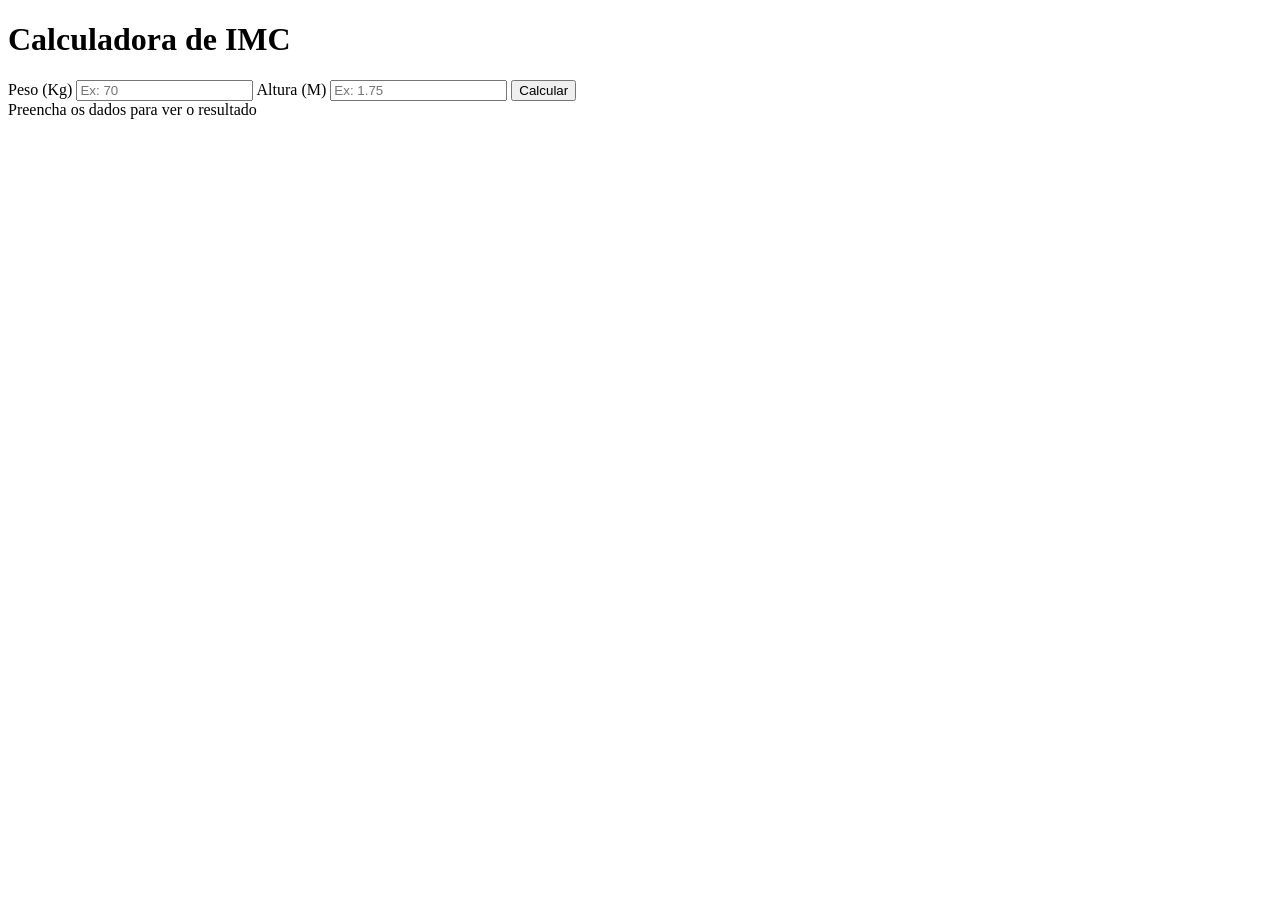
==== index.html @ 3c42c359 "Rename EstruturasCondicionaisComCSS.html to index.html" ====
<!DOCTYPE html>
<html lang="pt-br">

<head>
    <meta charset="UTF-8">
    <title>Calculadora de IMC</title>
    <meta name="viewport" content="width=device-width, initial-scale=1">

    <link rel="EstruturasCondicionaisComCSS" href="EstruturasCondicionaisComCSS.css">
</head>

<body>

    <div class="container">
        <h1>Calculadora de IMC</h1>

        <form>
            <label>Peso (Kg)</label>
            <input type="number" id="v1" placeholder="Ex: 70">

            <label>Altura (M)</label>
            <input type="number" id="v2" placeholder="Ex: 1.75">

            <button type="button" onclick="executar()">Calcular</button>
        </form>

        <div id="resultado" class="resultado">
            Preencha os dados para ver o resultado
        </div>
    </div>

    <script src="EstruturasCondicionaisComCSS.js"></script>

    <script>
        const executar = () => {
            const peso = Number(document.getElementById("v1").value);
            const altura = Number(document.getElementById("v2").value);

            if (!peso || !altura) {
                alert("Preencha os campos corretamente!");
                return;
            }

            const v_imc = imc(peso, altura);
            const v_sit = situacao(v_imc);

            const resultado = document.getElementById("resultado");

            resultado.innerHTML = `
                <strong>IMC:</strong> ${v_imc.toFixed(2)} <br>
                <strong>Situação:</strong> ${v_sit}
            `;

            // Muda a cor conforme IMC
            if (v_imc < 18.5) resultado.style.background = "#f1c40f";
            else if (v_imc < 25) resultado.style.background = "#2ecc71";
            else if (v_imc < 30) resultado.style.background = "#e67e22";
            else resultado.style.background = "#e74c3c";
        }
    </script>

</body>
</html>
---- EstruturasCondicionaisComCSS.css ----
body {
    font-family: Arial, sans-serif;
    background: linear-gradient(135deg, #4facfe, #00f2fe);
    display: flex;
    justify-content: center;
    align-items: center;
    height: 100vh;
}

/* Caixa */
.container {
    background: white;
    padding: 30px;
    border-radius: 15px;
    box-shadow: 0px 10px 25px rgba(0,0,0,0.2);
    width: 320px;
    text-align: center;
    animation: fadeIn 1s ease;
}

/* Título */
h1 {
    margin-bottom: 20px;
}

/* Inputs */
input {
    width: 100%;
    padding: 10px;
    margin: 8px 0;
    border-radius: 8px;
    border: 1px solid #ccc;
}

/* Botão */
button {
    width: 100%;
    padding: 10px;
    margin-top: 10px;
    border: none;
    border-radius: 8px;
    background: #4facfe;
    color: white;
    font-size: 16px;
    cursor: pointer;
    transition: 0.3s;
}

button:hover {
    background: #007bff;
    transform: scale(1.05);
}

/* Resultado */
.resultado {
    margin-top: 20px;
    padding: 15px;
    border-radius: 10px;
    background: #ecf0f1;
    transition: 0.5s;
}

/* Animação */
@keyframes fadeIn {
    from {
        opacity: 0;
        transform: translateY(20px);
    }
    to {
        opacity: 1;
        transform: translateY(0);
    }
}
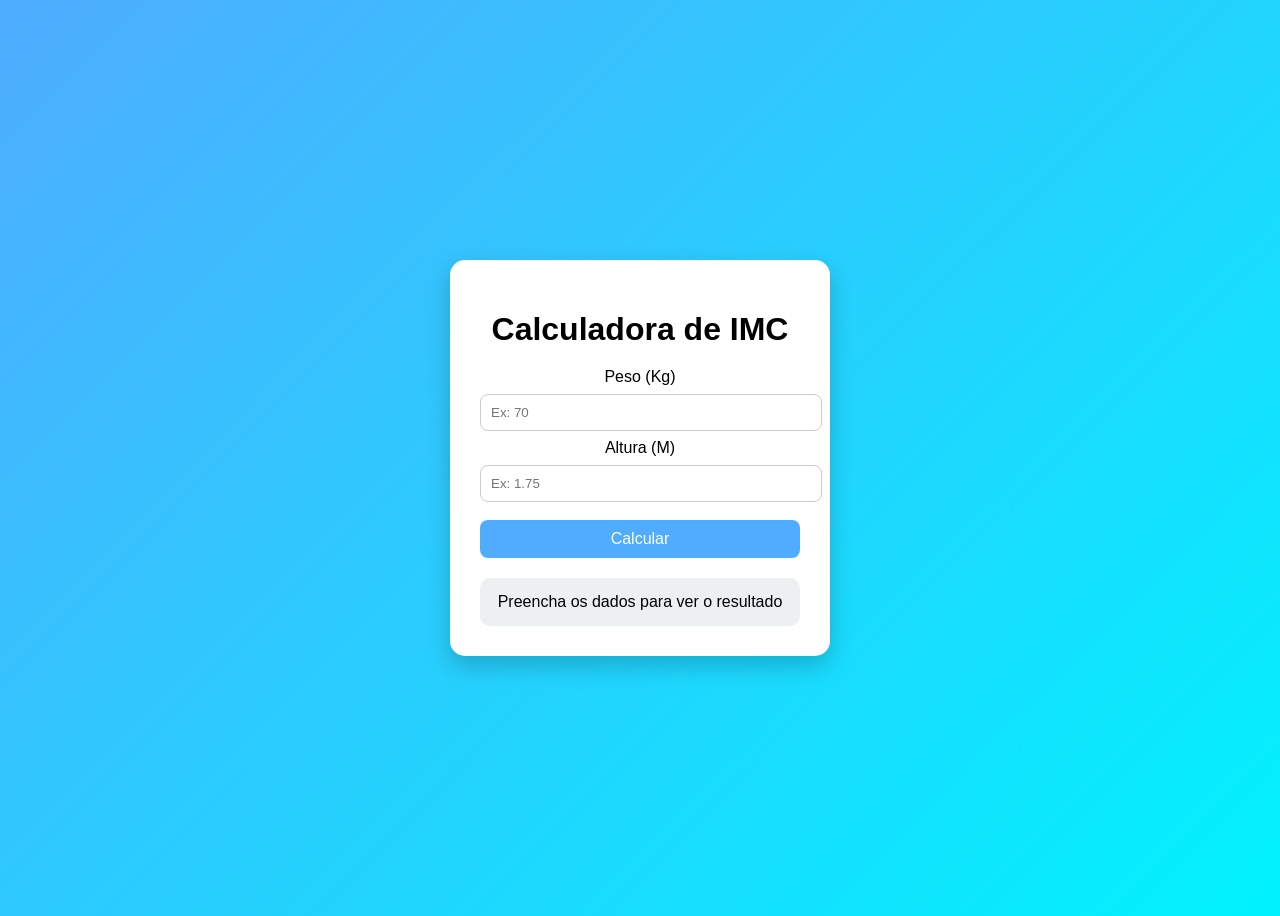
==== commit 01971438: "Fix HTML syntax and update stylesheet link" ====
--- a/index.html
+++ b/index.html
@@ -6,7 +6,7 @@
     <title>Calculadora de IMC</title>
     <meta name="viewport" content="width=device-width, initial-scale=1">
 
-    <link rel="EstruturasCondicionaisComCSS" href="EstruturasCondicionaisComCSS.css">
+    <link rel="stylesheet" href="EstruturasCondicionaisComCSS.css">
 </head>
 
 <body>
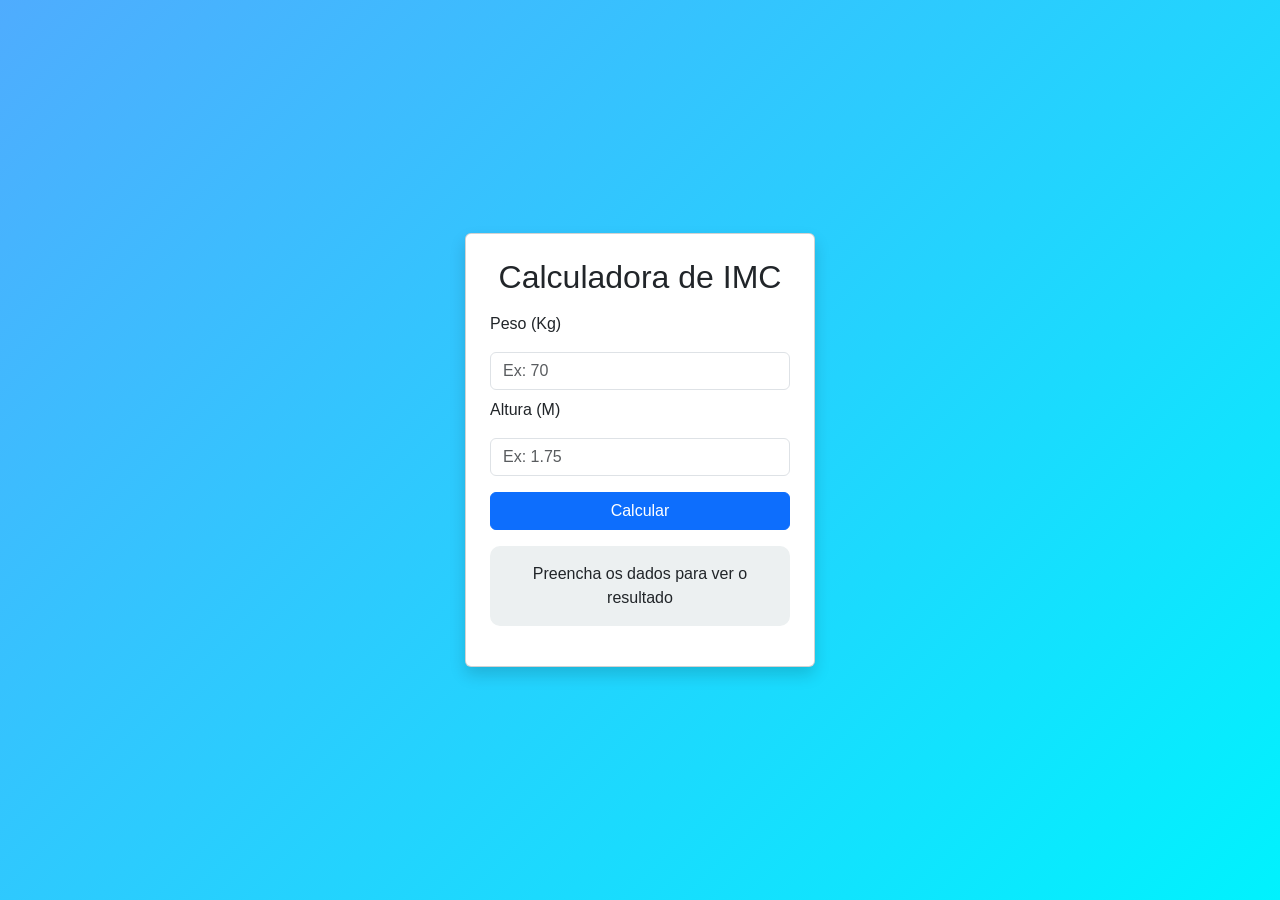
==== commit ccc159b4: "Refactor IMC calculator layout with Bootstrap Updated the layout and styling of the IMC calculator u" ====
--- a/index.html
+++ b/index.html
@@ -6,25 +6,35 @@
     <title>Calculadora de IMC</title>
     <meta name="viewport" content="width=device-width, initial-scale=1">
 
+    <!-- Bootstrap -->
+    <link href="https://cdn.jsdelivr.net/npm/bootstrap@5.3.8/dist/css/bootstrap.min.css" rel="stylesheet">
+
+    <!-- Seu CSS -->
     <link rel="stylesheet" href="EstruturasCondicionaisComCSS.css">
 </head>
 
-<body>
+<body class="bg-light d-flex justify-content-center align-items-center vh-100">
 
-    <div class="container">
-        <h1>Calculadora de IMC</h1>
+    <div class="card shadow p-4" style="width: 350px;">
+        <h2 class="text-center mb-3">Calculadora de IMC</h2>
 
         <form>
-            <label>Peso (Kg)</label>
-            <input type="number" id="v1" placeholder="Ex: 70">
+            <div class="mb-2">
+                <label class="form-label">Peso (Kg)</label>
+                <input type="number" id="v1" class="form-control" placeholder="Ex: 70">
+            </div>
 
-            <label>Altura (M)</label>
-            <input type="number" id="v2" placeholder="Ex: 1.75">
+            <div class="mb-2">
+                <label class="form-label">Altura (M)</label>
+                <input type="number" id="v2" class="form-control" placeholder="Ex: 1.75">
+            </div>
 
-            <button type="button" onclick="executar()">Calcular</button>
+            <button type="button" class="btn btn-primary w-100 mt-2" onclick="executar()">
+                Calcular
+            </button>
         </form>
 
-        <div id="resultado" class="resultado">
+        <div id="resultado" class="resultado alert mt-3 text-center">
             Preencha os dados para ver o resultado
         </div>
     </div>
@@ -51,11 +61,11 @@
                 <strong>Situação:</strong> ${v_sit}
             `;
 
-            // Muda a cor conforme IMC
-            if (v_imc < 18.5) resultado.style.background = "#f1c40f";
-            else if (v_imc < 25) resultado.style.background = "#2ecc71";
-            else if (v_imc < 30) resultado.style.background = "#e67e22";
-            else resultado.style.background = "#e74c3c";
+            // Cores com Bootstrap + fallback do seu CSS
+            if (v_imc < 18.5) resultado.className = "resultado alert alert-warning mt-3 text-center";
+            else if (v_imc < 25) resultado.className = "resultado alert alert-success mt-3 text-center";
+            else if (v_imc < 30) resultado.className = "resultado alert alert-orange mt-3 text-center";
+            else resultado.className = "resultado alert alert-danger mt-3 text-center";
         }
     </script>
 
